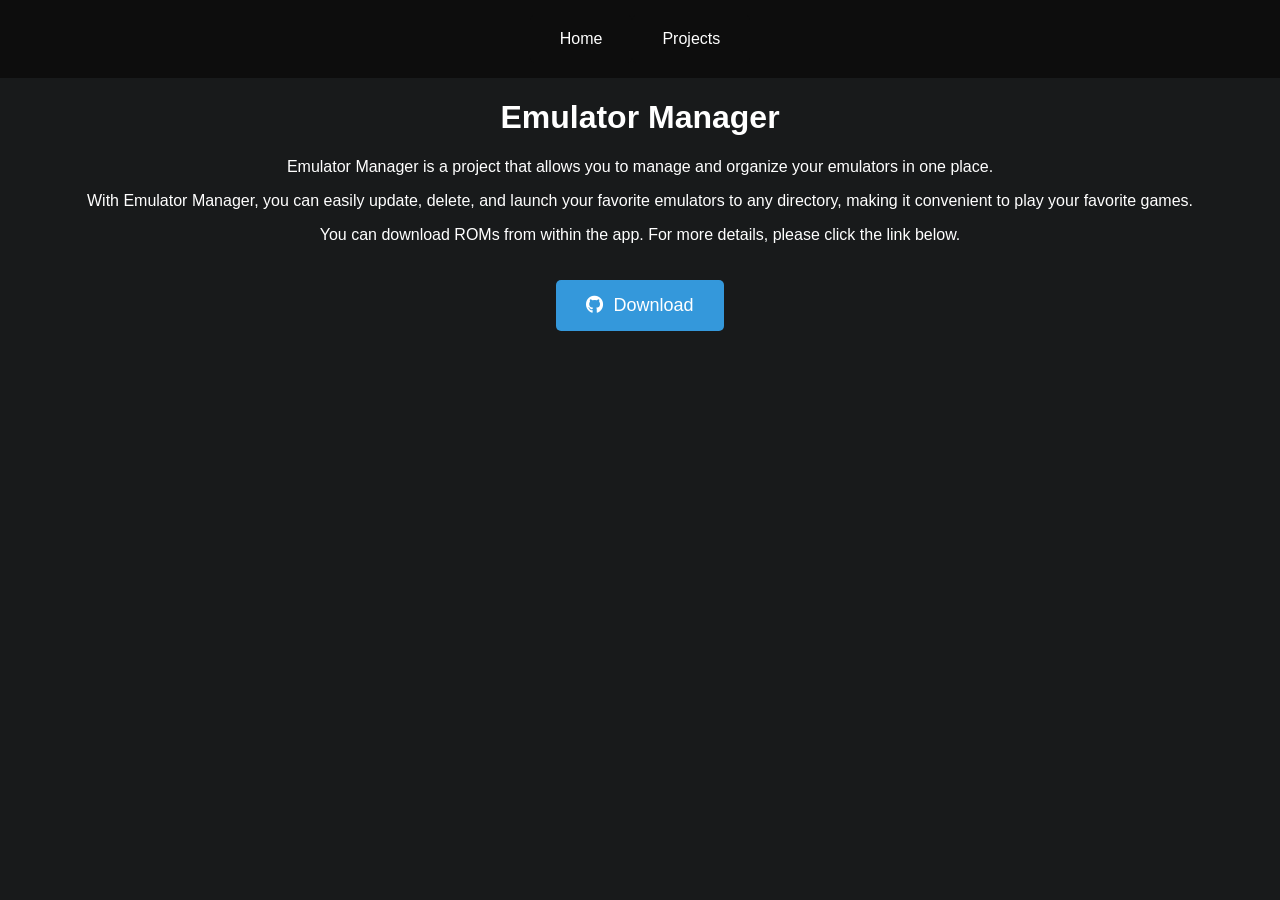
==== Emulator_Manager/index.html @ 6dc83cd7 "upload files" ====
<!DOCTYPE html>
<html lang="en">
<head>
    <meta charset="UTF-8">
    <meta name="viewport" content="width=device-width, initial-scale=1.0">
    <title>Emulator Manager</title>
    <link rel="stylesheet" href="https://cdnjs.cloudflare.com/ajax/libs/font-awesome/5.15.3/css/all.min.css">
    <link rel="stylesheet" href="/navbar.css">
    <style>
        body {
            font-family: Arial, sans-serif;
            margin: 0;
            padding: 0;
            background-color: #181a1b; /* Dark grey background */
            color: #fff; /* White text */
            text-align: center;
        }

        .download-btn {
            display: inline-block;
            background-color: #3498db; /* Blue button */
            color: #fff; /* White text */
            padding: 15px 30px;
            font-size: 18px;
            border: none;
            border-radius: 5px;
            text-decoration: none;
            transition: background-color 0.3s ease;
            margin-top: 20px;
        }

        .download-btn:hover {
            background-color: #216a94; /* Darker blue on hover */
        }

        .download-btn i {
            margin-right: 10px;
        }
    </style>
</head>
<body>

    <script src="../navbar.js"></script>
    <h1>Emulator Manager</h1>
    <p>Emulator Manager is a project that allows you to manage and organize your emulators in one place.</p>
    <p>With Emulator Manager, you can easily update, delete, and launch your favorite emulators to any directory, making it convenient to play your favorite games.</p>
    <p>You can download ROMs from within the app. For more details, please click the link below.</p>

    <a href="https://github.com/Viren070/Emulator-Manager" class="download-btn"><i class="fab fa-github"></i>Download</a>

</body>
</html>
---- navbar.css ----
.navbar {
    background-color: #0d0d0d; /* Darker grey */
    color: #fff; /* White text */
    padding: 15px;
    display: flex;
    justify-content: center;
    font-family: Arial, sans-serif; /* Specify the font for the navbar */
}

.navbar a {
    color: #fff; /* White text */
    background-color: #0d0d0d; /* Darker grey */
    text-decoration: none;
    padding: 15px 30px;
    border-radius: 5px;
    display: inline-block; /* Add this line */
    vertical-align: middle; /* Add this line */
}

.navbar a:hover {
    background-color: #333; /* Slightly lighter grey on hover */
}

.dropdown-content a {
    display: block;
    font-size: 18px;
    padding: 10px 0;
    color: #fff; /* White text */
    background-color: #0d0d0d; /* Darker grey */
}

.dropdown-content {
    display: none;
    position: absolute;
    background-color: #0d0d0d; /* Darker grey */
    min-width: 200px; /* Increased to accommodate larger text */
    box-shadow: 0px 8px 16px 0px rgba(0,0,0,0.2);
    padding: 12px 16px;
    z-index: 1;
}

.dropdown:hover .dropdown-content {
    display: block;
}
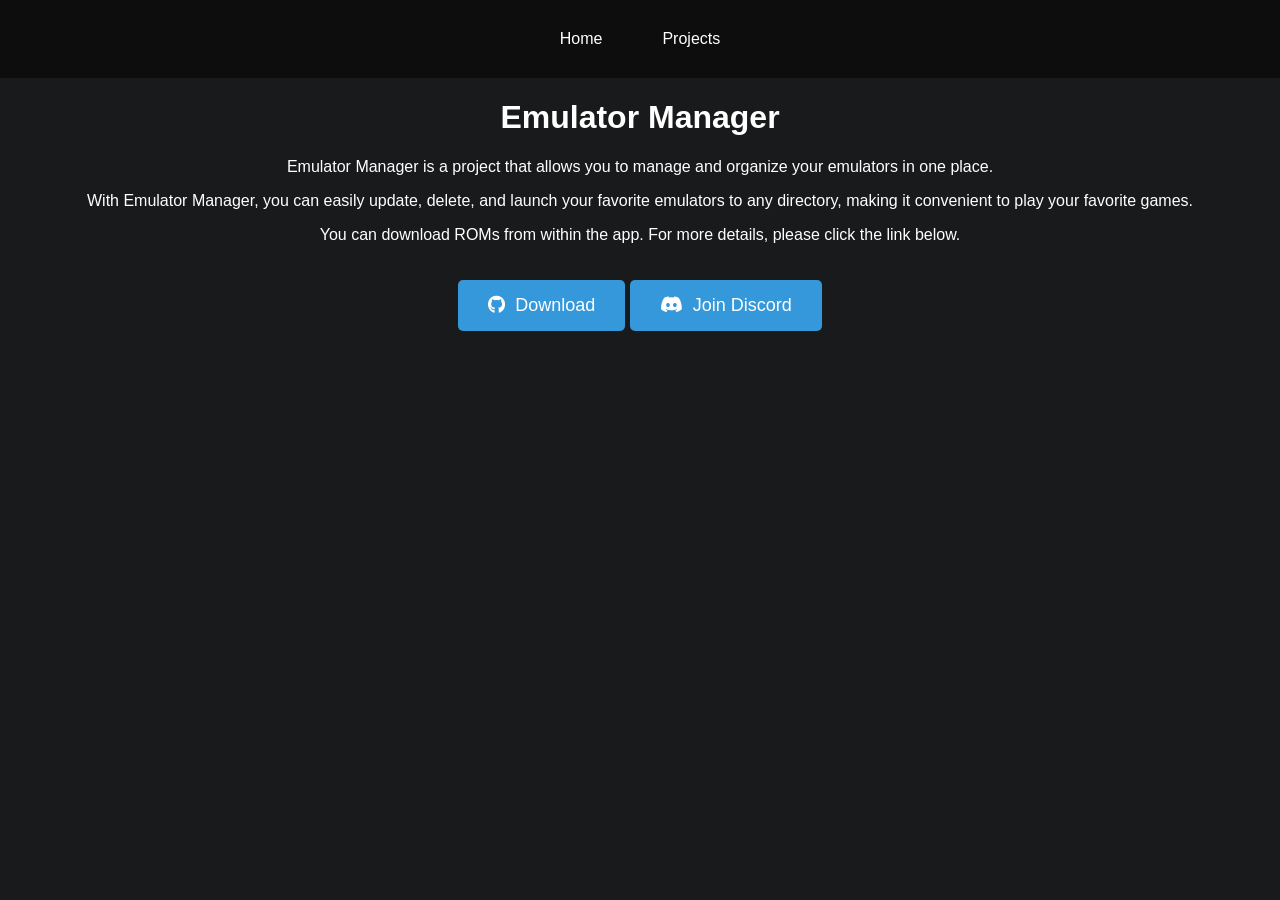
==== commit e791619a: "add discord invite" ====
--- a/Emulator_Manager/index.html
+++ b/Emulator_Manager/index.html
@@ -47,6 +47,7 @@
     <p>You can download ROMs from within the app. For more details, please click the link below.</p>
 
     <a href="https://github.com/Viren070/Emulator-Manager" class="download-btn"><i class="fab fa-github"></i>Download</a>
+    <a href="discord/" class="download-btn"><i class="fab fa-discord"></i>Join Discord</a>
 
 </body>
 </html>
